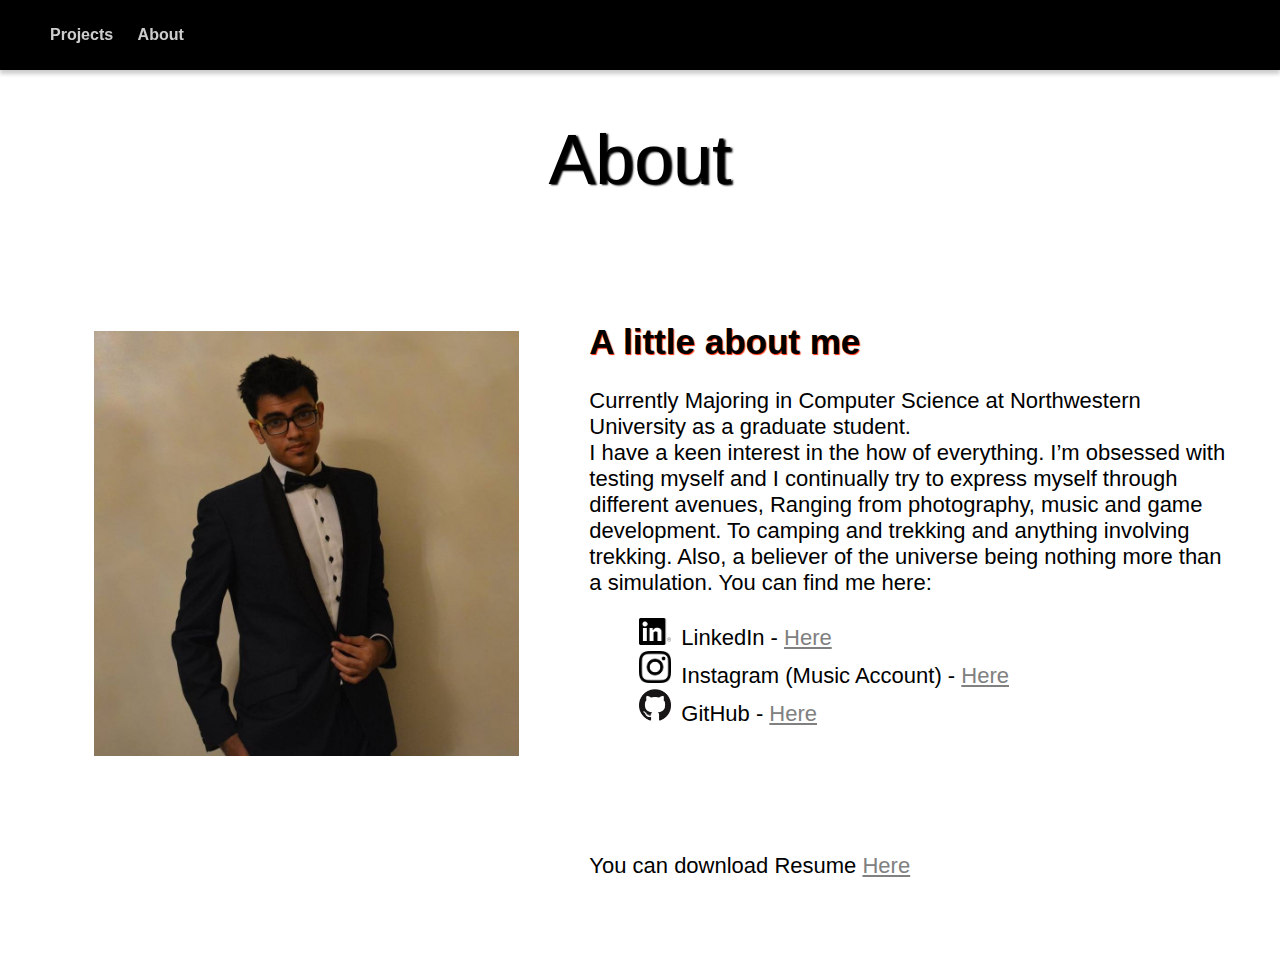
==== about.html @ b0b8ef96 "Pre-Submission" ====
﻿<!DOCTYPE html>
<html>
<head>
    <meta charset="utf-8" />
    <link rel="stylesheet" href="styles.css" />
    <link href="https://fonts.googleapis.com/icon?family=Material+Icons"
          rel="stylesheet">
    <title>Resume</title>
</head>
<body>
    <p class="title">About</p>
    <nav class="top-bar">
        <ul>
            <li><a href="index.html">Projects</a></li>
            <li>
                <a href="about.html">About</a>
                <ul class="pull-down">
                    <a href="res/Resume.pdf"><li>Download Resume</li></a>
                </ul>
            </li>
        </ul>
    </nav>
    <div class="project-tile">
        <div class="image">
            <img src="images/profile.jpg" />
        </div>
        <div class="info-wrapper">
            <div class="project-information">
                <span class="project-title">A little about me</span>
                <br /><br />
                Currently Majoring in Computer Science at Northwestern University as a graduate student.<br />
                I have a keen interest in the how of everything. I’m obsessed with testing myself and I continually try to express myself through different avenues,
                Ranging from photography, music and game development. To camping and trekking and anything involving trekking. Also, a believer of the universe being  nothing more than a simulation.
                You can find me here:
                <ul style="list-style-type: none;">
                    <li><img class="icons" src="images/linkedin.png" style="width:32px; height:27px" />LinkedIn - <a href="https://www.linkedin.com/in/mk-748/"><span class="links">Here </span> </a></li>
                    <li><img class="icons" src="images/insta.png" />Instagram (Music Account) - <a href="https://www.instagram.com/hoodykid/"> <span class="links">Here </span> </a></li>
                    <li><img class="icons" src="images/git.png" />GitHub - <a href="https://github.com/madhavkh96"><span class="links">Here </span> </a></li>
                </ul>
                <br /><br /><br /><br />
                You can download Resume <a href="res/Resume.pdf"><span class="links">Here </span> </a></li>
            </div>
        </div>
    </div>
</body>
</html>
---- styles.css ----
body, html {
    height: 100%;
    font-family: 'Avenir LT Std',sans-serif;
}

a {
    text-decoration: none;
    color: #fffc;
}
.title {
    text-align: center;
    padding-top: 50px;
    font-size: 70px;
    text-shadow: 2px 1px 2px #000;
}

nav.top-bar {
    background-color: black;
    position: fixed;
    top: 0px;
    left: 0px;
    right: 0px;
    box-shadow: 0px 4px 4px #0003
}

nav.top-bar ul {
    list-style: none;
}

nav.top-bar li {
    font-family: sans-serif;
    font-weight: bold;
    color: #fffc;
    display: inline-block;
    padding: 10px;
    user-select: none;
}

nav.top-bar a:hover,
nav.top-bar li:hover{
    color: #fffe;
    cursor: pointer;
}

nav.top-bar a:active,
nav.top-bar li:active {
    color: #fff;
}

nav.top-bar .pull-down {
    margin-top: 10px;
    text-align: left;
    padding-left: 2px;
    display: none;
    position: absolute;
    background-color: white;
    border: 1px solid #333;
    border-radius: 2px;
}

nav.top-bar .pull-down li {
    color: #333c;
    display: block;
}

nav.top-bar .pull-down li:hover {
    color: #333e;
    text-decoration: underline;
}

nav.top-bar .pull-down li:active {
    color: #333f;
}

nav.top-bar li:hover .pull-down {
    display: block;
}

.parallax {
    width: auto;
    vertical-align: middle;
    margin: 100px 100px 0px 100px;
    background-attachment: fixed;
    background-position: center;
    background-repeat: no-repeat;
    background-size: cover;
    user-select: none;
    -webkit-transition: margin 0.5s;
    -moz-transition: margin 0.5s, height 1s;
}

    .parallax .overlay{
        display: block;
        width: 100%;
        height: 100%;
        background-color: rgba(0,0,0,0);
    }

        .parallax .overlay:hover {
            background-color: rgba(0, 0, 0, 0.4);
        }

    .parallax .title{
        text-align: center;
        display: inline-block;
        font-size: 100px;
        text-shadow: 5px 5px 2px #000;
        color: white;
        width: 100%;
        margin: 0 auto;
    }

    .parallax #photo-desc,
    .parallax #cg-desc,
    .parallax #gd-desc {
        margin: 40px;
        text-align:center;
        font-size: 30px;
        color: #FFFB;
    }

        .parallax #cg-desc:hover,
        .parallax #gd-desc:hover {
            color: #FFFE;
        }


.project-tile {
    margin: 30px 25px;
    top: 50px;
    background-color: rgba(255,255,255,0.7);
    display: grid;
    grid-template-columns: repeat(2, 1fr);
}


    .project-tile:hover {
        background-color: rgba(255,255,255,0.9);
    }

    .project-tile:active {
        background-color: rgba(255,255,255,1.0);
    }

    .project-tile .info-wrapper {
        width: 100%;
        margin: 0 auto;
    }
    .project-tile img {
        width: 70%;
        padding: 10%;
    }

    .project-tile img.icons {
        display:inline;
        width: 32px;
        height: 32px;
        margin: 0px 10px;
        padding: 0;
    }

    .project-tile .project-information {
        margin: 7% 0 0 -10%;
        text-align: left;
        font-size: 22px;
        padding: 10px;
        color: black;
    }

        .project-tile .project-information .project-title {
            font-size: 35px;
            font-weight: 900;
            text-shadow: 1px 1px 1px #F20;
        }

.links {
    color: gray;
    text-decoration: underline;
}
@keyframes zoom {
    from {
        margin: 100px 100px 0px 100px;
    }

    to {
        margin: 100px 50px 0px 50px;
    }
}
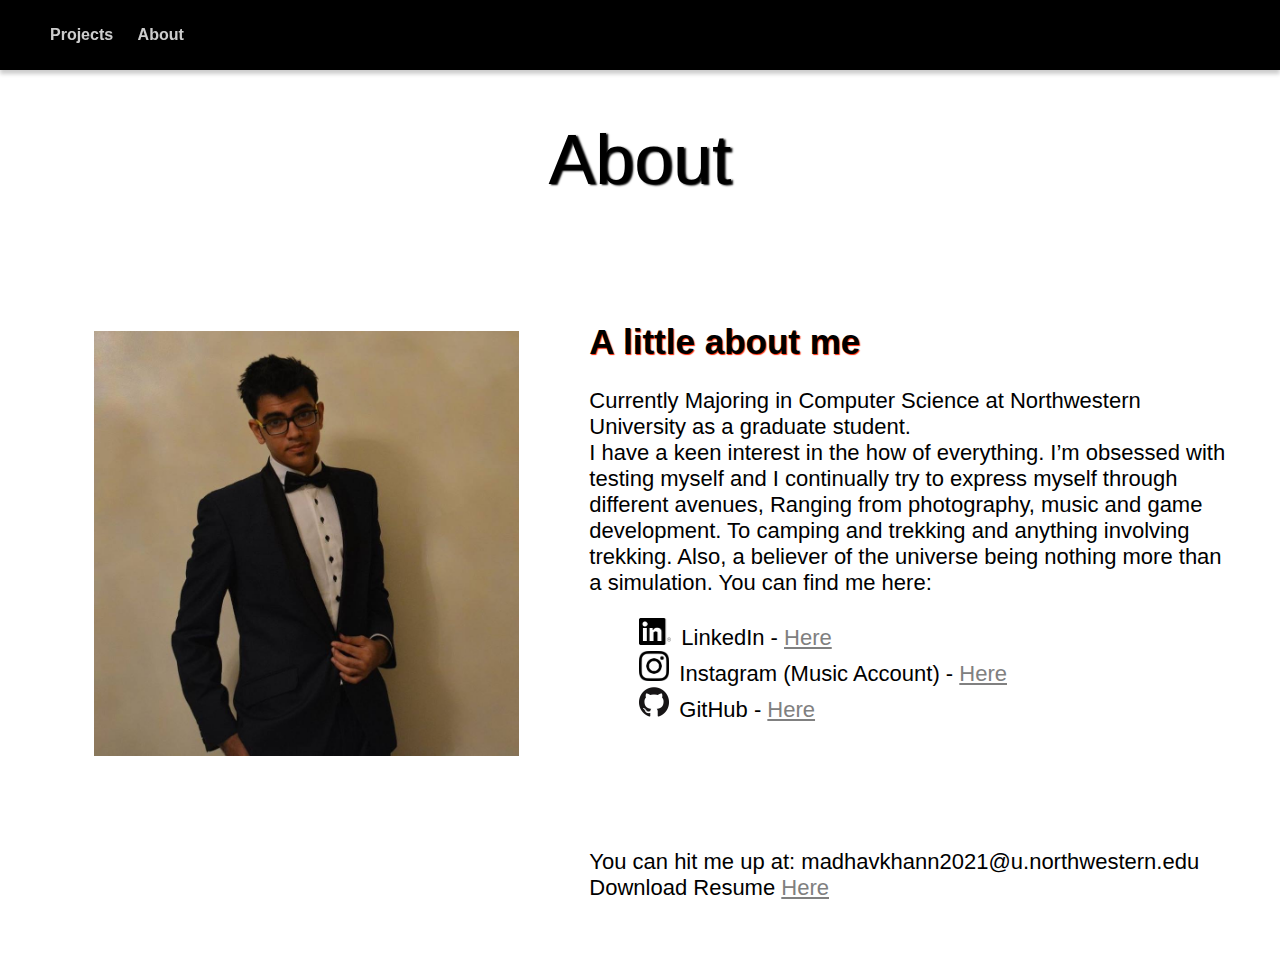
==== commit bde4fb4b: "Submission" ====
--- a/about.html
+++ b/about.html
@@ -38,7 +38,8 @@
                     <li><img class="icons" src="images/git.png" />GitHub - <a href="https://github.com/madhavkh96"><span class="links">Here </span> </a></li>
                 </ul>
                 <br /><br /><br /><br />
-                You can download Resume <a href="res/Resume.pdf"><span class="links">Here </span> </a></li>
+                You can hit me up at: madhavkhann2021@u.northwestern.edu<br />
+                Download Resume <a href="res/Resume.pdf"><span class="links">Here </span> </a></li>
             </div>
         </div>
     </div>
--- a/styles.css
+++ b/styles.css
@@ -153,10 +153,10 @@
 
     .project-tile img.icons {
         display:inline;
-        width: 32px;
-        height: 32px;
+        width: 30px;
+        height: 30px;
         margin: 0px 10px;
-        padding: 0;
+        padding: 0px;
     }
 
     .project-tile .project-information {
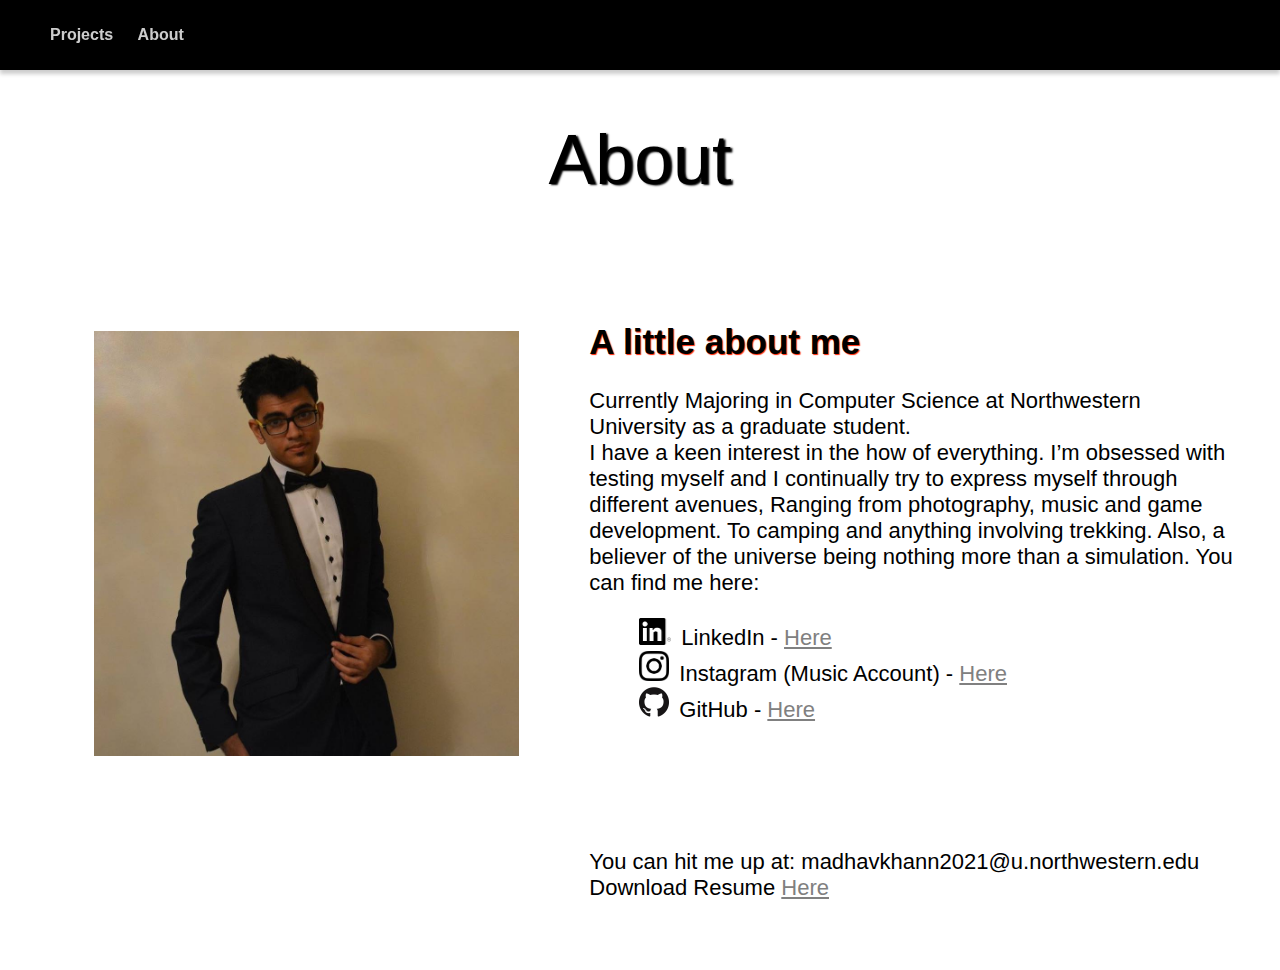
==== commit ca12bb4e: "Update about.html" ====
--- a/about.html
+++ b/about.html
@@ -5,7 +5,7 @@
     <link rel="stylesheet" href="styles.css" />
     <link href="https://fonts.googleapis.com/icon?family=Material+Icons"
           rel="stylesheet">
-    <title>Resume</title>
+    <title>About</title>
 </head>
 <body>
     <p class="title">About</p>
@@ -30,7 +30,7 @@
                 <br /><br />
                 Currently Majoring in Computer Science at Northwestern University as a graduate student.<br />
                 I have a keen interest in the how of everything. I’m obsessed with testing myself and I continually try to express myself through different avenues,
-                Ranging from photography, music and game development. To camping and trekking and anything involving trekking. Also, a believer of the universe being  nothing more than a simulation.
+                Ranging from photography, music and game development. To camping and anything involving trekking. Also, a believer of the universe being  nothing more than a simulation.
                 You can find me here:
                 <ul style="list-style-type: none;">
                     <li><img class="icons" src="images/linkedin.png" style="width:32px; height:27px" />LinkedIn - <a href="https://www.linkedin.com/in/mk-748/"><span class="links">Here </span> </a></li>
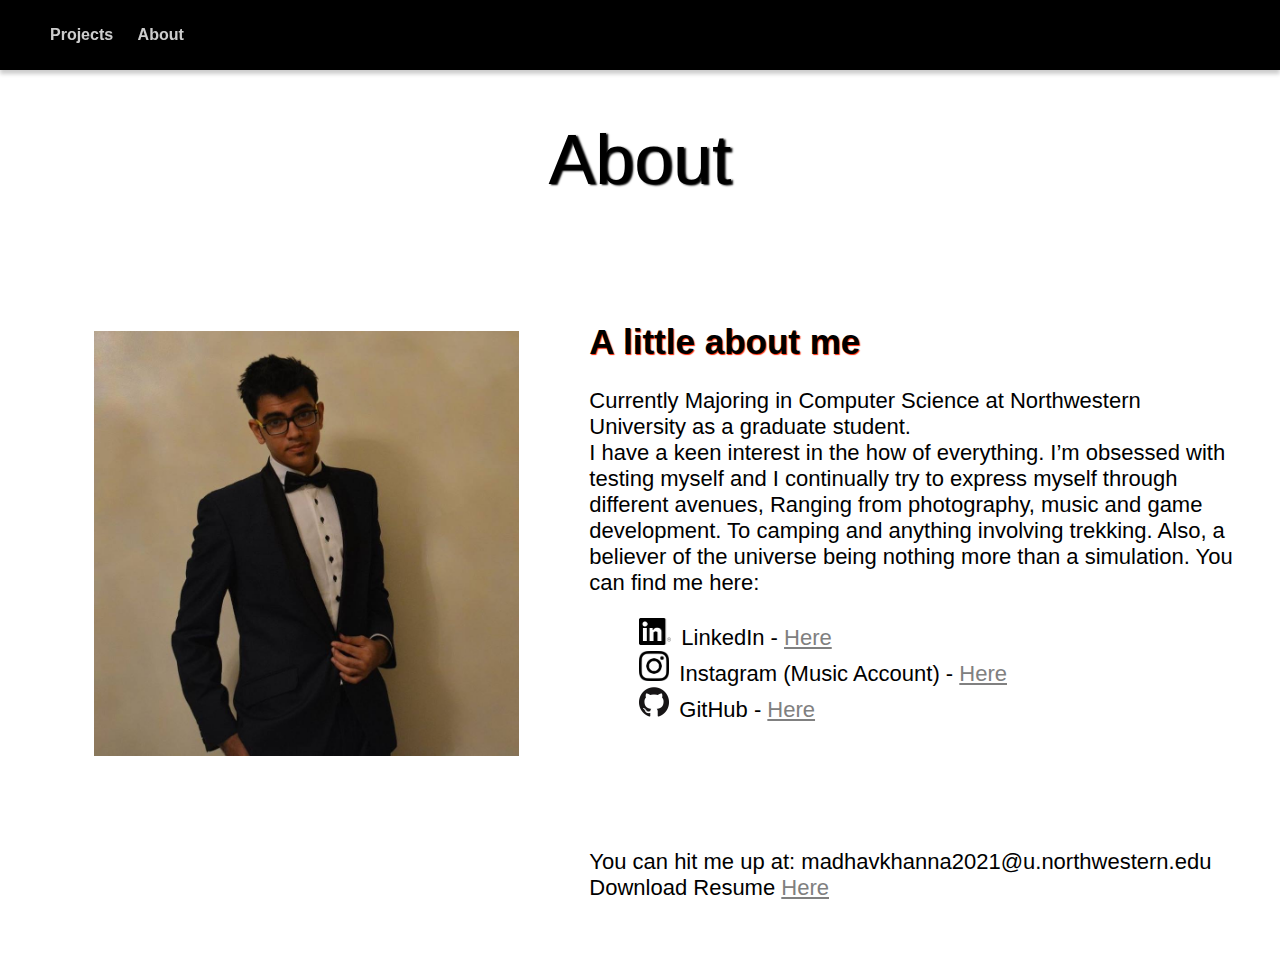
==== commit 6fe55622: "Update about.html" ====
--- a/about.html
+++ b/about.html
@@ -38,7 +38,7 @@
                     <li><img class="icons" src="images/git.png" />GitHub - <a href="https://github.com/madhavkh96"><span class="links">Here </span> </a></li>
                 </ul>
                 <br /><br /><br /><br />
-                You can hit me up at: madhavkhann2021@u.northwestern.edu<br />
+                You can hit me up at: madhavkhanna2021@u.northwestern.edu<br />
                 Download Resume <a href="res/Resume.pdf"><span class="links">Here </span> </a></li>
             </div>
         </div>
